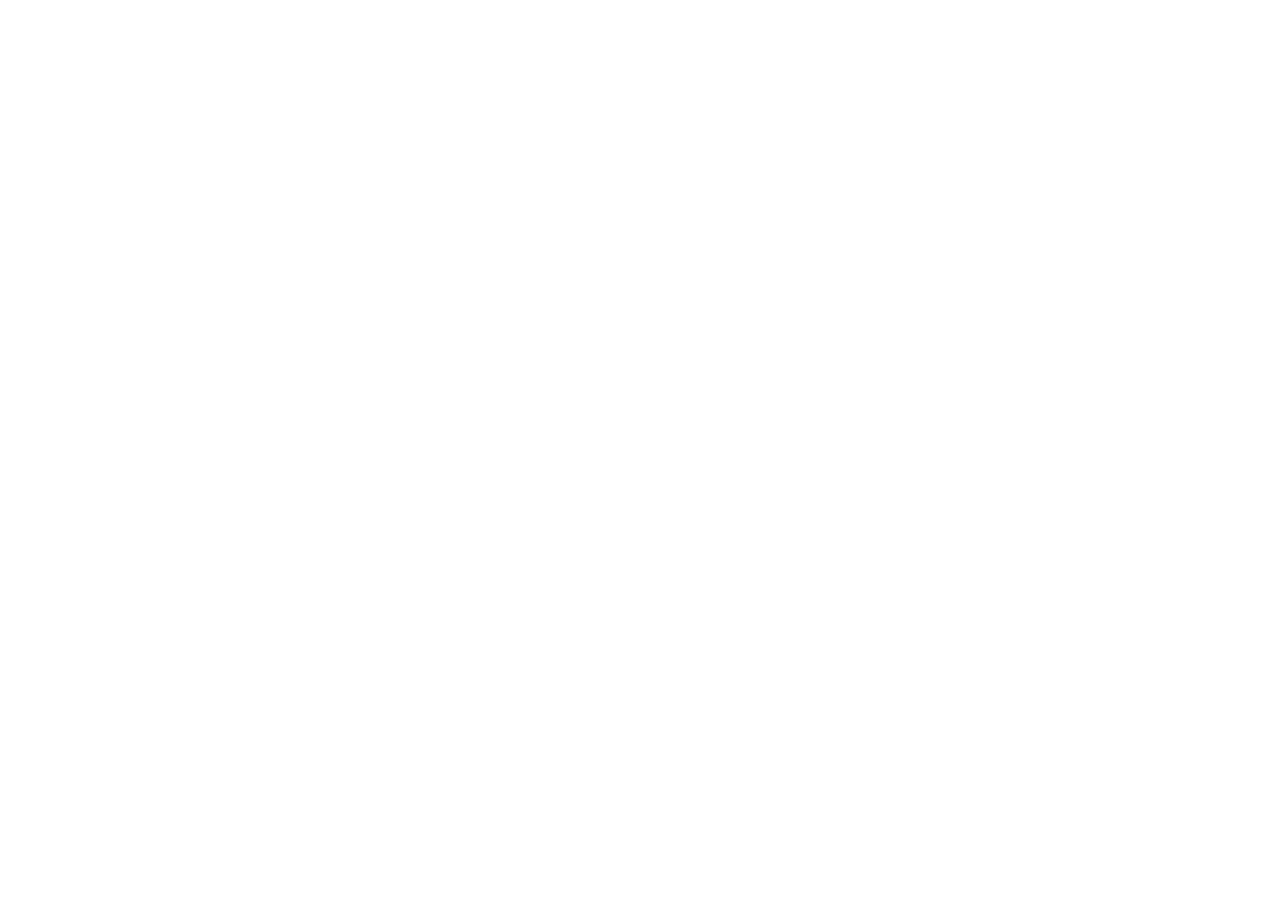
==== index.html @ 37458118 "Initial commit" ====
<!DOCTYPE html>
<html lang="en">
<head>
    <meta charset="UTF-8">
    <meta http-equiv="X-UA-Compatible" content="IE=edge">
    <meta name="viewport" content="width=device-width, initial-scale=1.0">
    <title>FrontEnd Store</title>
</head>
<body>
    
</body>
</html>
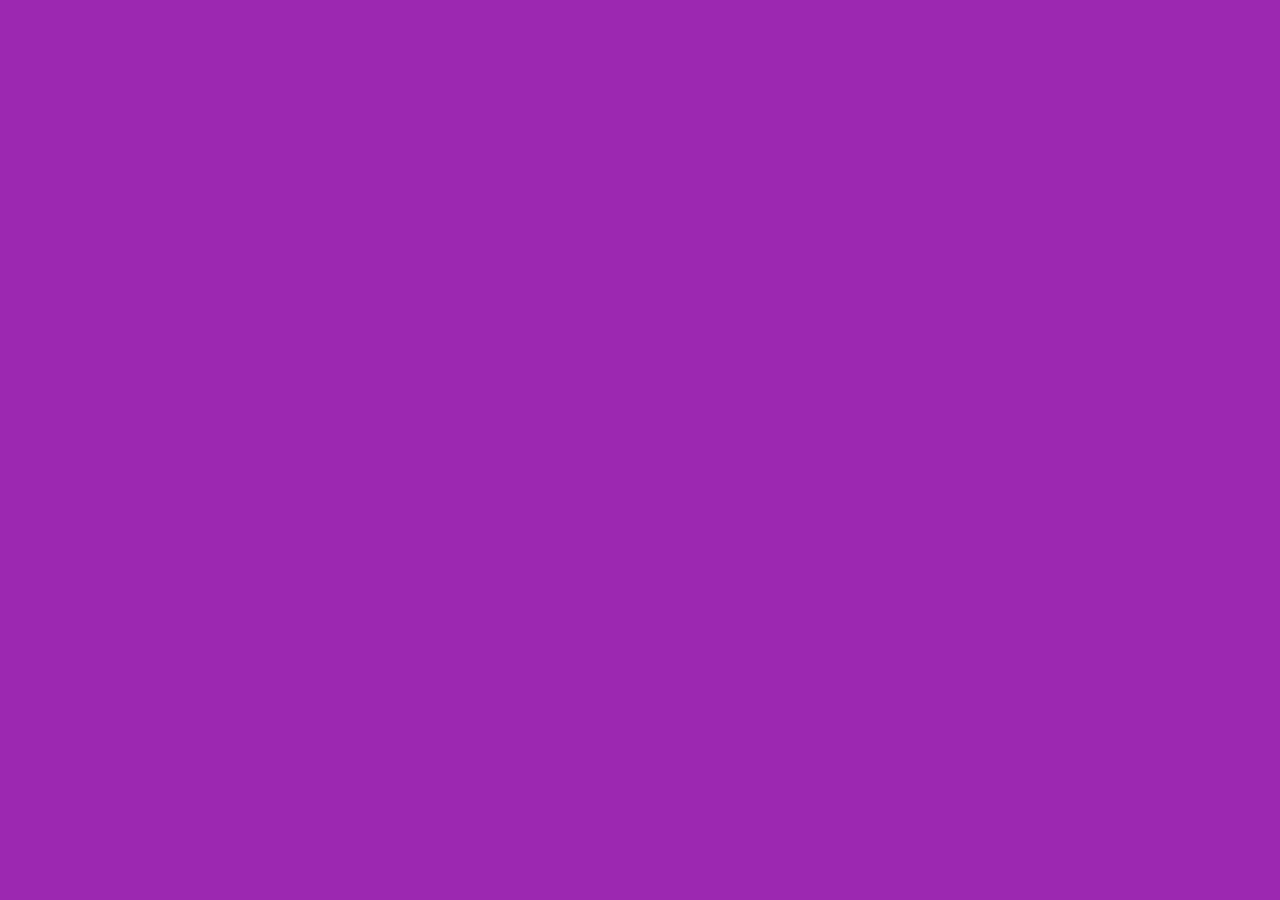
==== commit 4d418b33: "CSS Globals" ====
--- a/index.html
+++ b/index.html
@@ -5,6 +5,9 @@
     <meta http-equiv="X-UA-Compatible" content="IE=edge">
     <meta name="viewport" content="width=device-width, initial-scale=1.0">
     <title>FrontEnd Store</title>
+    <link rel="stylesheet" href="css/normalize.css">
+    <link href="https://fonts.googleapis.com/css2?family=Staatliches&display=swap" rel="stylesheet">
+    <link rel="stylesheet" href="css/styles.css">
 </head>
 <body>
     
--- a/css/styles.css
+++ b/css/styles.css
@@ -0,0 +1,55 @@
+:root {
+    --primary: #9C27B0;
+    --darkPrimary: #89119D;
+    --secondary: #FFCE00;
+    --darkSecondary: rgb(233, 287, 2);
+    --white: #FFFFFF;
+    --black: #000000;
+
+    --primaryFont: 'Staatliches', cursive;
+}
+
+html {
+    box-sizing: border-box;
+    font-size: 62.5%;
+}
+
+*, *:before, *:after {
+    box-sizing: inherit;
+}
+
+/* Globals */
+body {
+    background-color: var(--primary);
+    font-size: 1.6rem;
+    line-height: 1.5;
+}
+
+p {
+    font-size: 1.8rem;
+    font-family: Arial, Helvetica, sans-serif;
+    color: var(--white);
+}
+
+a {
+    text-decoration: none;
+}
+
+img {
+    width: 100%;
+}
+
+.contendor {
+    max-width: 120rem;
+    margin: 0 auto;
+}
+
+h1, h2, h3 {
+    text-align: center;
+    color: var(--secondary);
+    font-family: var(--primaryFont);
+}
+
+h1 { font-size: 4rem; }
+h2 { font-size: 3.2rem; }
+h3 { font-size: 2.4rem; }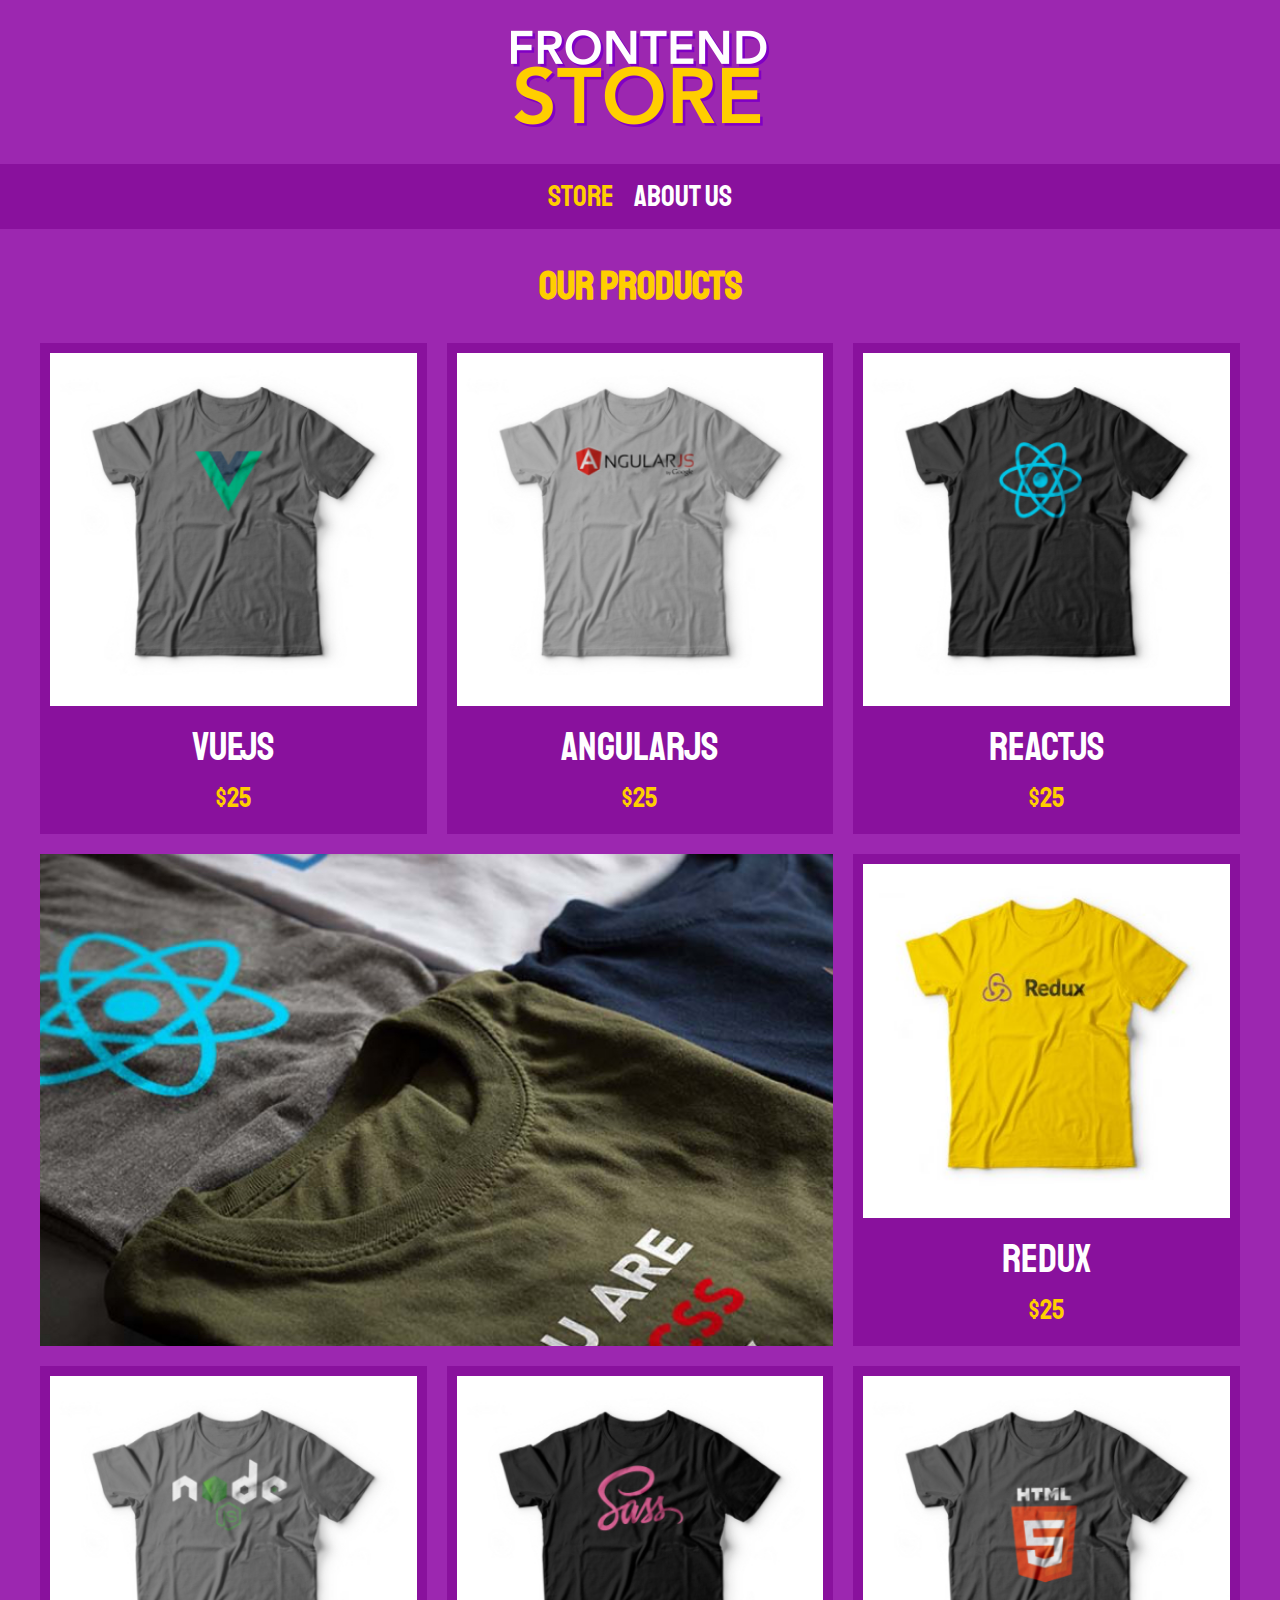
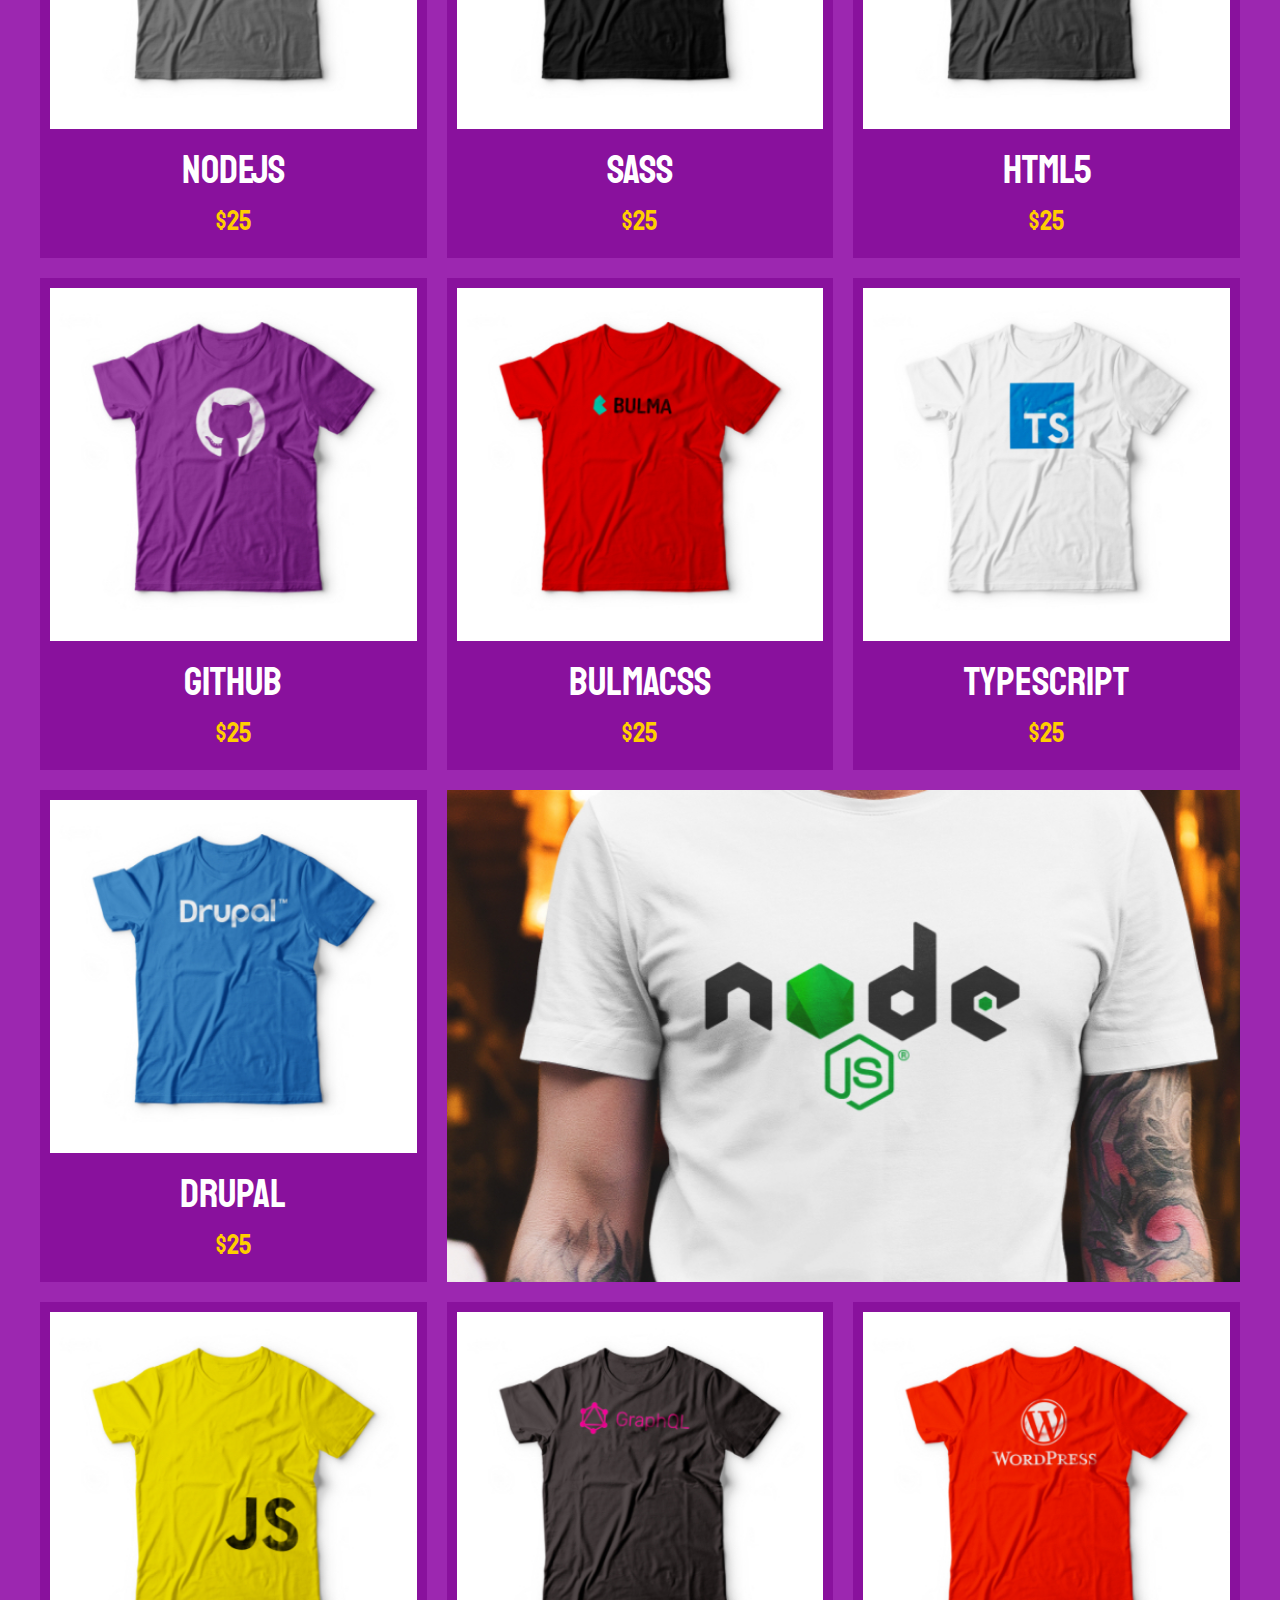
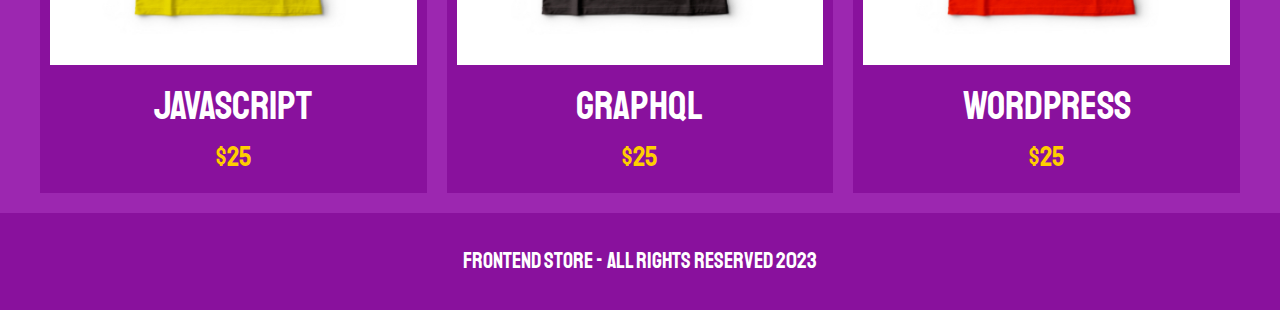
==== commit ee95d9a3: "Products and About Us" ====
--- a/index.html
+++ b/index.html
@@ -10,6 +10,154 @@
     <link rel="stylesheet" href="css/styles.css">
 </head>
 <body>
+    <header class="header">
+        <a href="index.html">
+            <img class="header__logo" src="img/logo.png" alt="Logo">
+        </a>
+    </header>
     
+    <nav class="navigation">
+        <a class="navigation__link navigation__link--active" href="index.html">Store</a>
+        <a class="navigation__link" href="aboutUs.html">About Us</a>
+    </nav>
+
+    <main class="container">
+        <h1>Our Products</h1>
+        <div class="grid">
+            <div class="product">
+                <a href="product.html">
+                    <img class="product__image" src="img/1.jpg" alt="shirtImage">
+                    <div class="product__info">
+                        <p class="product__name">VueJS</p>
+                        <p class="product__price">$25</p>
+                    </div>
+                </a>
+            </div> <!-- end of product -->
+            <div class="product">
+                <a href="product.html">
+                    <img class="product__image" src="img/2.jpg" alt="shirtImage">
+                    <div class="product__info">
+                        <p class="product__name">AngularJs</p>
+                        <p class="product__price">$25</p>
+                    </div>
+                </a>
+            </div> <!-- end of product -->
+            <div class="product">
+                <a href="product.html">
+                    <img class="product__image" src="img/3.jpg" alt="shirtImage">
+                    <div class="product__info">
+                        <p class="product__name">ReactJS</p>
+                        <p class="product__price">$25</p>
+                    </div>
+                </a>
+            </div> <!-- end of product -->
+            <div class="product">
+                <a href="product.html">
+                    <img class="product__image" src="img/4.jpg" alt="shirtImage">
+                    <div class="product__info">
+                        <p class="product__name">Redux</p>
+                        <p class="product__price">$25</p>
+                    </div>
+                </a>
+            </div> <!-- end of product -->
+            <div class="product">
+                <a href="product.html">
+                    <img class="product__image" src="img/5.jpg" alt="shirtImage">
+                    <div class="product__info">
+                        <p class="product__name">NodeJS</p>
+                        <p class="product__price">$25</p>
+                    </div>
+                </a>
+            </div> <!-- end of product -->
+            <div class="product">
+                <a href="product.html">
+                    <img class="product__image" src="img/6.jpg" alt="shirtImage">
+                    <div class="product__info">
+                        <p class="product__name">SASS</p>
+                        <p class="product__price">$25</p>
+                    </div>
+                </a>
+            </div> <!-- end of product -->
+            <div class="product">
+                <a href="product.html">
+                    <img class="product__image" src="img/7.jpg" alt="shirtImage">
+                    <div class="product__info">
+                        <p class="product__name">HTML5</p>
+                        <p class="product__price">$25</p>
+                    </div>
+                </a>
+            </div> <!-- end of product -->
+            <div class="product">
+                <a href="product.html">
+                    <img class="product__image" src="img/8.jpg" alt="shirtImage">
+                    <div class="product__info">
+                        <p class="product__name">GitHub</p>
+                        <p class="product__price">$25</p>
+                    </div>
+                </a>
+            </div> <!-- end of product -->
+            <div class="product">
+                <a href="product.html">
+                    <img class="product__image" src="img/9.jpg" alt="shirtImage">
+                    <div class="product__info">
+                        <p class="product__name">BulmaCSS</p>
+                        <p class="product__price">$25</p>
+                    </div>
+                </a>
+            </div> <!-- end of product -->
+            <div class="product">
+                <a href="product.html">
+                    <img class="product__image" src="img/10.jpg" alt="shirtImage">
+                    <div class="product__info">
+                        <p class="product__name">TypeScript</p>
+                        <p class="product__price">$25</p>
+                    </div>
+                </a>
+            </div> <!-- end of product -->
+            <div class="product">
+                <a href="product.html">
+                    <img class="product__image" src="img/11.jpg" alt="shirtImage">
+                    <div class="product__info">
+                        <p class="product__name">Drupal</p>
+                        <p class="product__price">$25</p>
+                    </div>
+                </a>
+            </div> <!-- end of product -->
+            <div class="product">
+                <a href="product.html">
+                    <img class="product__image" src="img/12.jpg" alt="shirtImage">
+                    <div class="product__info">
+                        <p class="product__name">JavaScript</p>
+                        <p class="product__price">$25</p>
+                    </div>
+                </a>
+            </div> <!-- end of product -->
+            <div class="product">
+                <a href="product.html">
+                    <img class="product__image" src="img/13.jpg" alt="shirtImage">
+                    <div class="product__info">
+                        <p class="product__name">GraphQL</p>
+                        <p class="product__price">$25</p>
+                    </div>
+                </a>
+            </div> <!-- end of product -->
+            <div class="product">
+                <a href="product.html">
+                    <img class="product__image" src="img/14.jpg" alt="shirtImage">
+                    <div class="product__info">
+                        <p class="product__name">WordPress</p>
+                        <p class="product__price">$25</p>
+                    </div>
+                </a>
+            </div> <!-- end of product -->
+
+            <div class="graphic graphic--shirts"></div>
+            <div class="graphic graphic--node"></div>
+        </div>
+    </main>
+
+    <footer class="footer">
+        <p class="footer__text">FrontEnd Store - All rights reserved 2023</p>
+    </footer>
 </body>
 </html>--- a/css/styles.css
+++ b/css/styles.css
@@ -36,10 +36,10 @@
 }
 
 img {
-    width: 100%;
+    max-width: 100%;
 }
 
-.contendor {
+.container {
     max-width: 120rem;
     margin: 0 auto;
 }
@@ -52,4 +52,139 @@
 
 h1 { font-size: 4rem; }
 h2 { font-size: 3.2rem; }
-h3 { font-size: 2.4rem; }+h3 { font-size: 2.4rem; }
+
+/* Header */
+.header {
+    display: flex;
+    justify-content: center;
+}
+
+.header__logo {
+    margin: 3rem 0;
+}
+
+/* Footer */
+.footer {
+    background-color: var(--darkPrimary);
+    padding: 1rem 0;
+    margin-top: 2rem;
+}
+
+.footer__text {
+    font-family: var(--primaryFont);
+    text-align: center;
+    font-size: 2.2rem;
+}
+
+/* Navigation */
+.navigation {
+    background-color: var(--darkPrimary);
+    padding: 1rem 0;
+    display: flex;
+    justify-content: center;
+    gap: 2rem;
+}
+
+.navigation__link {
+    font-family: var(--primaryFont);
+    color: var(--white);
+    font-size: 3rem;
+    /* margin-right: 2rem;  Forma antigua */
+}
+/*
+.navigation__link:last-of-type{
+    margin-right: 0;
+}
+*/ 
+
+.navigation__link--active,
+.navigation__link:hover {
+    color: var(--secondary);
+}
+
+/* Grid */
+.grid   {
+    display: grid;
+    grid-template-columns: repeat(2, 1fr);
+    gap: 2rem;
+}
+@media (min-width:769px ){
+    .grid {
+        grid-template-columns: repeat(3, 1fr);
+    }
+}
+
+/* Products */
+.product {
+    background-color: var(--darkPrimary);
+    padding: 1rem;
+}
+
+.product__image {
+    width: 100%;
+}
+
+.product__name {
+    font-size: 4rem;
+}
+
+.product__price {
+    font-size: 2.8rem;
+    color: var(--secondary);
+}
+
+.product__name,
+.product__price {
+    font-family: var(--primaryFont);
+    margin: 1rem 0;
+    text-align: center;
+    line-height: 1.2;
+}
+
+/* Graphics */
+.graphic {
+    min-height: 30rem;
+    background-repeat: no-repeat;
+    background-size: cover;
+    grid-column: 1 / 3;
+}
+
+.graphic--shirts {
+    grid-row: 2 / 3;
+    background-image: url(../img/grafico1.jpg);
+}
+
+.graphic--node{
+    background-image: url(../img/grafico2.jpg);
+    grid-row: 8 / 9;
+}
+
+@media (min-width: 768px){
+    .graphic--node {
+        grid-row: 5 / 6;
+        grid-column: 2 / 4;
+    }
+}
+
+/* About Us */
+.aboutUs {
+    display: grid;
+    grid-template-rows: repeat(2, auto);
+}
+@media (min-width: 768px){
+    .aboutUs {
+        grid-template-columns: repeat(2, 1fr);
+        column-gap: 2rem;
+    }
+}
+
+.aboutUs__image {
+    grid-row: 1 / 2;
+    width: 100%;
+}
+@media (min-width: 768px){
+    .aboutUs__image {
+        grid-column: 2 / 3;
+    }
+}